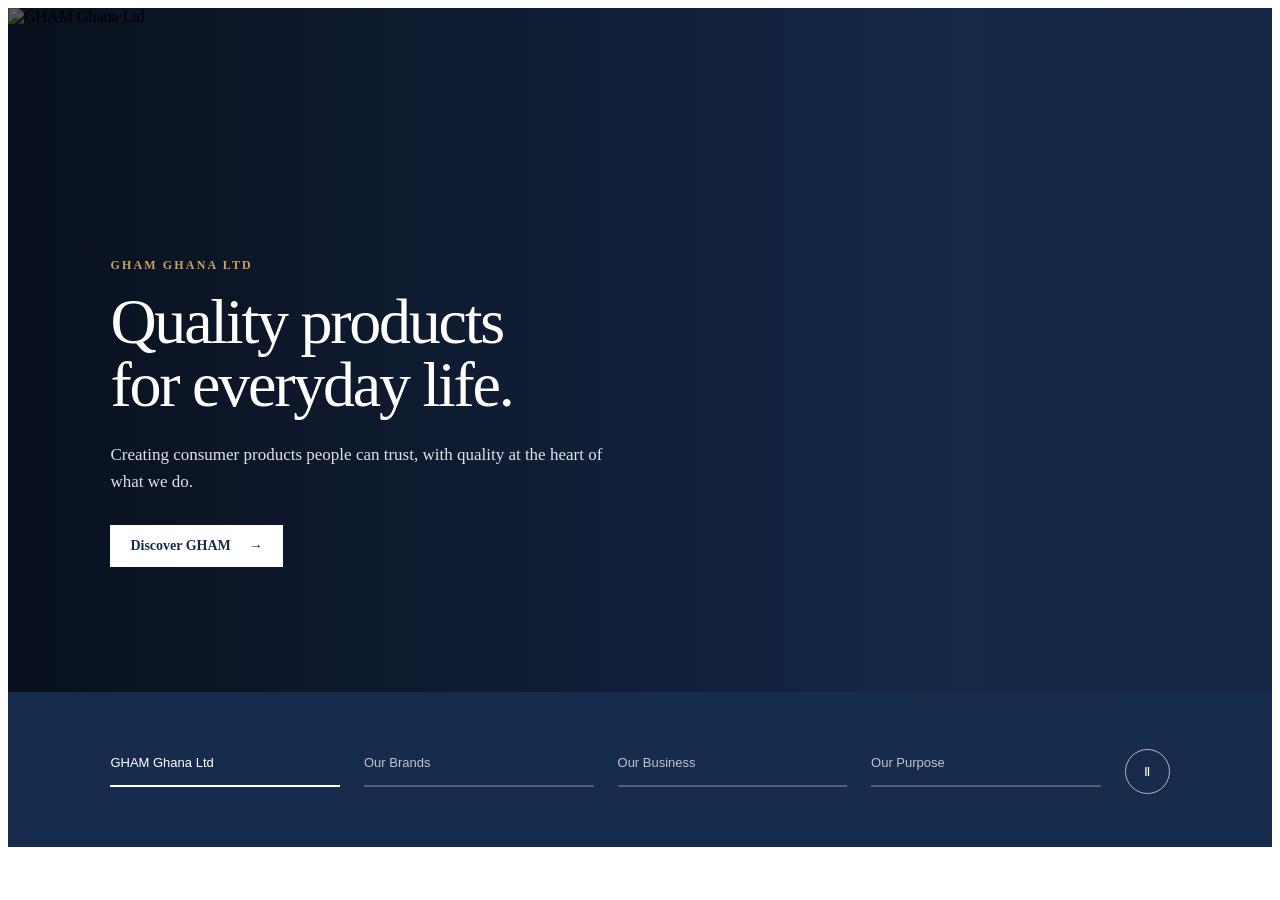
==== hero.html @ dbeafb9c "update" ====
<!DOCTYPE html>
<html lang="en">
<head>
    <meta charset="UTF-8">
    <meta name="viewport" content="width=device-width, initial-scale=1.0">
    <title>Document</title>
    <link rel="stylesheet" href="css/hero.css">
</head>
<body>
    <section class="hero-carousel" aria-label="GHAM featured stories">

    <div class="hero-slides">

        <!-- SLIDE 01 -->
        <article class="hero-slide is-active">
            <div class="hero-media">
                <img
                    src="pics/hero-01.webp"
                    alt="GHAM Ghana Ltd"
                >
            </div>

            <div class="hero-overlay"></div>

            <div class="hero-content">
                <span class="hero-eyebrow">GHAM GHANA LTD</span>

                <h1>
                    Quality products<br>
                    for everyday life.
                </h1>

                <p>
                    Creating consumer products people can trust,
                    with quality at the heart of what we do.
                </p>

                <a href="#about" class="hero-cta">
                    Discover GHAM
                    <span>→</span>
                </a>
            </div>
        </article>


        <!-- SLIDE 02 -->
        <article class="hero-slide">
            <div class="hero-media">
                <img
                    src="pics/hero-02.webp"
                    alt="GHAM consumer brands"
                >
            </div>

            <div class="hero-overlay"></div>

            <div class="hero-content">
                <span class="hero-eyebrow">OUR BRANDS</span>

                <h2>
                    Products made<br>
                    for everyday life.
                </h2>

                <p>
                    Building trusted consumer brands that bring
                    value to homes and communities.
                </p>

                <a href="#brands" class="hero-cta">
                    Explore Our Brands
                    <span>→</span>
                </a>
            </div>
        </article>


        <!-- SLIDE 03 -->
        <article class="hero-slide">
            <div class="hero-media">
                <img
                    src="pics/hero-03.webp"
                    alt="GHAM product development and operations"
                >
            </div>

            <div class="hero-overlay"></div>

            <div class="hero-content">
                <span class="hero-eyebrow">OUR BUSINESS</span>

                <h2>
                    From product idea<br>
                    to market.
                </h2>

                <p>
                    From development and operations to distribution,
                    we bring products closer to the people who need them.
                </p>

                <a href="#business" class="hero-cta">
                    Our Business
                    <span>→</span>
                </a>
            </div>
        </article>


        <!-- SLIDE 04 -->
        <article class="hero-slide">
            <div class="hero-media">
                <img
                    src="pics/hero-04.webp"
                    alt="GHAM people and communities"
                >
            </div>

            <div class="hero-overlay"></div>

            <div class="hero-content">
                <span class="hero-eyebrow">OUR PURPOSE</span>

                <h2>
                    Growing with<br>
                    purpose.
                </h2>

                <p>
                    Creating lasting value for consumers,
                    partners and the communities we serve.
                </p>

                <a href="#sustainability" class="hero-cta">
                    Our Approach
                    <span>→</span>
                </a>
            </div>
        </article>

    </div>


    <!-- CAROUSEL CONTROLS -->
    <div class="hero-controls">

        <button class="hero-control is-active" data-slide="0">
            <span class="control-title">GHAM Ghana Ltd</span>
            <span class="progress">
                <span></span>
            </span>
        </button>

        <button class="hero-control" data-slide="1">
            <span class="control-title">Our Brands</span>
            <span class="progress">
                <span></span>
            </span>
        </button>

        <button class="hero-control" data-slide="2">
            <span class="control-title">Our Business</span>
            <span class="progress">
                <span></span>
            </span>
        </button>

        <button class="hero-control" data-slide="3">
            <span class="control-title">Our Purpose</span>
            <span class="progress">
                <span></span>
            </span>
        </button>

        <button
            class="hero-play"
            type="button"
            aria-label="Pause slideshow"
            aria-pressed="false"
        >
            <span class="play-icon">Ⅱ</span>
        </button>

    </div>
<script src="js/hero.js"></script>
</section>
</body>
</html>
---- css/hero.css ----
/* =========================================
   GHAM HERO CAROUSEL
========================================= */

.hero-carousel {
    --hero-navy: #172b4d;
    --hero-gold: #c9a45c;

    position: relative;
    width: 100%;
    overflow: hidden;
    background: var(--hero-navy);
}

.hero-slides {
    position: relative;
    width: 100%;
    height: min(76vh, 760px);
    min-height: 560px;
}

.hero-slide {
    position: absolute;
    inset: 0;
    visibility: hidden;
    opacity: 0;
    pointer-events: none;
    overflow: hidden;
}

.hero-slide.is-active {
    visibility: visible;
    opacity: 1;
    pointer-events: auto;
    z-index: 2;
}


/* IMAGE */

.hero-media {
    position: absolute;
    inset: 0;
    overflow: hidden;
    border-bottom-right-radius: 80px;
}

.hero-media img {
    width: 100%;
    height: 100%;
    display: block;
    object-fit: cover;

    transform: scale(1.06);
    transition:
        transform 7s cubic-bezier(.16, 1, .3, 1);
}

.hero-slide.is-active .hero-media img {
    transform: scale(1);
}


/* IMAGE DARKENING */

.hero-overlay {
    position: absolute;
    inset: 0;

    background:
        linear-gradient(
            90deg,
            rgba(0, 0, 0, .62) 0%,
            rgba(0, 0, 0, .35) 38%,
            rgba(0, 0, 0, .08) 75%,
            rgba(0, 0, 0, .12) 100%
        );

    z-index: 1;
}


/* CONTENT */

.hero-content {
    position: absolute;
    z-index: 3;

    left: clamp(32px, 8vw, 150px);
    bottom: clamp(70px, 10vw, 125px);

    width: min(650px, 80%);

    color: white;
}

.hero-eyebrow {
    display: block;

    margin-bottom: 18px;

    font-size: 12px;
    font-weight: 600;
    letter-spacing: .18em;
    text-transform: uppercase;

    color: var(--hero-gold);
}

.hero-content h1,
.hero-content h2 {
    margin: 0;

    max-width: 720px;

    font-size: clamp(42px, 5vw, 76px);
    line-height: .98;
    font-weight: 500;
    letter-spacing: -.035em;

    opacity: 0;
    transform: translateY(30px);
}

.hero-slide.is-active .hero-content h1,
.hero-slide.is-active .hero-content h2 {
    animation: heroTextIn .8s cubic-bezier(.16, 1, .3, 1) .15s forwards;
}

.hero-content p {
    max-width: 520px;

    margin: 24px 0 30px;

    font-size: 17px;
    line-height: 1.6;

    color: rgba(255, 255, 255, .88);

    opacity: 0;
    transform: translateY(20px);
}

.hero-slide.is-active .hero-content p {
    animation: heroTextIn .7s cubic-bezier(.16, 1, .3, 1) .3s forwards;
}


/* CTA */

.hero-cta {
    display: inline-flex;
    align-items: center;
    gap: 18px;

    padding: 13px 20px;

    background: white;
    color: var(--hero-navy);

    font-size: 14px;
    font-weight: 600;
    text-decoration: none;

    opacity: 0;
    transform: translateY(20px);

    transition:
        gap .3s ease,
        background .3s ease,
        color .3s ease;
}

.hero-slide.is-active .hero-cta {
    animation: heroTextIn .7s cubic-bezier(.16, 1, .3, 1) .42s forwards;
}

.hero-cta:hover {
    gap: 25px;
    background: var(--hero-gold);
}


/* =========================================
   CONTROLS
========================================= */

.hero-controls {
    position: relative;

    display: flex;
    align-items: stretch;

    min-height: 108px;

    padding:
        25px
        clamp(30px, 8vw, 150px)
        22px;

    background: var(--hero-navy);

    z-index: 5;
}

.hero-control {
    position: relative;

    flex: 1;

    display: flex;
    flex-direction: column;
    justify-content: center;

    margin-right: 24px;

    padding: 0;

    border: 0;
    background: transparent;

    color: rgba(255, 255, 255, .72);

    text-align: left;
    cursor: pointer;
}

.control-title {
    margin-bottom: 14px;

    font-size: 13px;
    line-height: 1.3;
}


/* PROGRESS LINE */

.progress {
    position: relative;

    display: block;

    width: 100%;
    height: 2px;

    overflow: hidden;

    background: rgba(255, 255, 255, .25);
}

.progress span {
    position: absolute;
    inset: 0 auto 0 0;

    width: 0;

    background: white;
}

.hero-control.is-active {
    color: white;
}

.hero-control.is-active .progress span {
    animation: progressFill 7s linear forwards;
}


/* PLAY / PAUSE */

.hero-play {
    flex: 0 0 45px;

    align-self: center;

    width: 45px;
    height: 45px;

    border: 1px solid rgba(255, 255, 255, .65);
    border-radius: 50%;

    background: transparent;
    color: white;

    cursor: pointer;

    transition:
        background .3s ease,
        color .3s ease;
}

.hero-play:hover {
    background: white;
    color: var(--hero-navy);
}


/* =========================================
   ANIMATION
========================================= */

@keyframes heroTextIn {
    to {
        opacity: 1;
        transform: translateY(0);
    }
}

@keyframes progressFill {
    from {
        width: 0;
    }

    to {
        width: 100%;
    }
}


/* =========================================
   RESPONSIVE
========================================= */

@media (max-width: 900px) {

    .hero-slides {
        height: 70vh;
        min-height: 520px;
    }

    .hero-content {
        left: 40px;
        bottom: 65px;
    }

    .hero-controls {
        padding-left: 40px;
        padding-right: 40px;
    }

}

@media (max-width: 650px) {

    .hero-slides {
        height: 78vh;
        min-height: 580px;
    }

    .hero-media {
        border-bottom-right-radius: 45px;
    }

    .hero-overlay {
        background:
            linear-gradient(
                0deg,
                rgba(0, 0, 0, .68) 0%,
                rgba(0, 0, 0, .25) 65%,
                rgba(0, 0, 0, .12) 100%
            );
    }

    .hero-content {
        left: 24px;
        bottom: 55px;
        width: calc(100% - 48px);
    }

    .hero-content h1,
    .hero-content h2 {
        font-size: clamp(38px, 11vw, 54px);
    }

    .hero-content p {
        font-size: 15px;
    }

    .hero-controls {
        min-height: 85px;
        padding: 18px 24px;
    }

    .hero-control {
        margin-right: 10px;
    }

    .control-title {
        font-size: 11px;
    }

    .hero-control:nth-child(3),
    .hero-control:nth-child(4) {
        display: none;
    }

    .hero-play {
        width: 38px;
        height: 38px;
        flex-basis: 38px;
    }
}


/* ACCESSIBILITY */

@media (prefers-reduced-motion: reduce) {

    .hero-media img,
    .hero-cta {
        transition: none;
    }

    .hero-slide.is-active .hero-content h1,
    .hero-slide.is-active .hero-content h2,
    .hero-slide.is-active .hero-content p,
    .hero-slide.is-active .hero-cta {
        animation: none;
        opacity: 1;
        transform: none;
    }

    .hero-control.is-active .progress span {
        animation: none;
        width: 100%;
    }
}
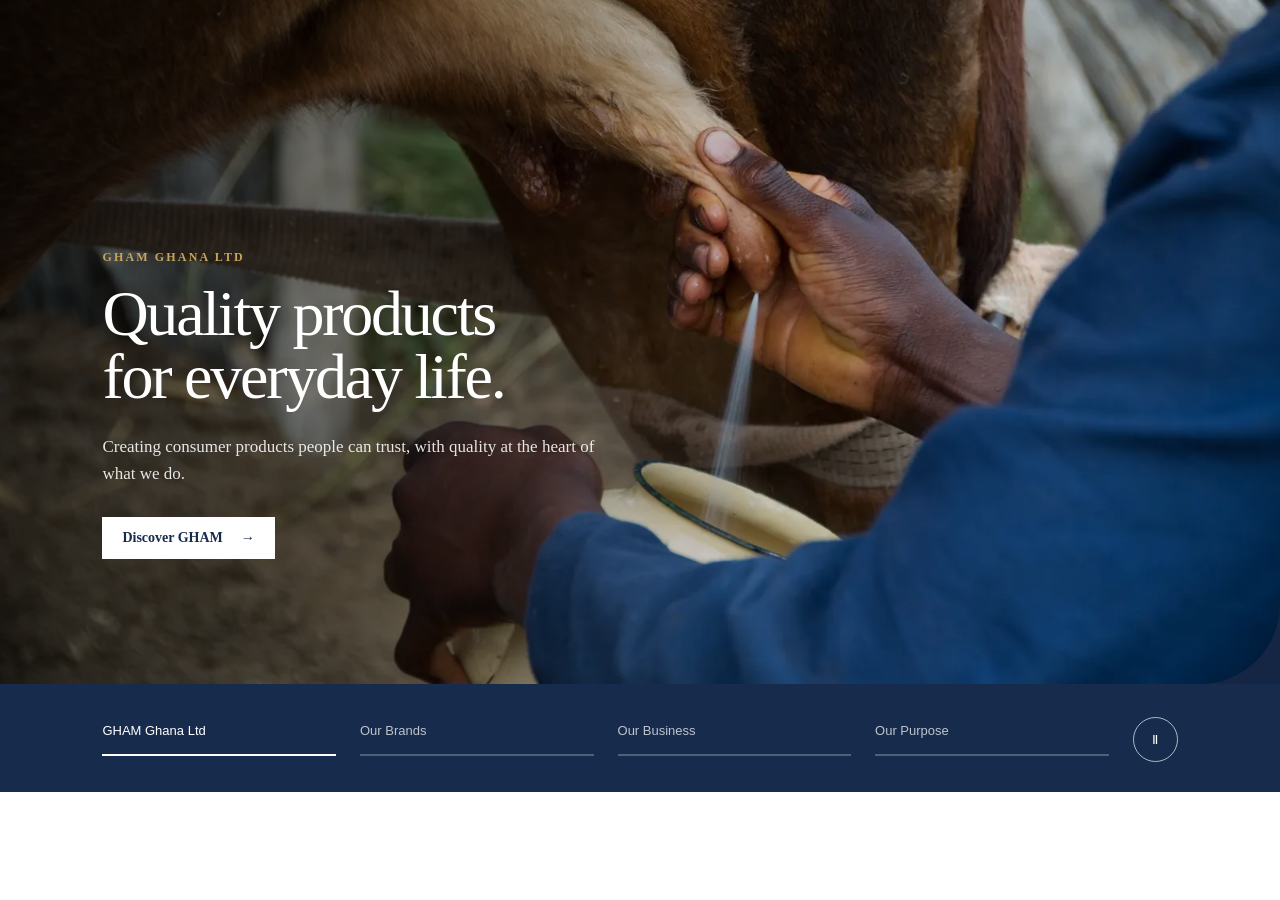
==== commit 3e829f02: "update" ====
--- a/hero.html
+++ b/hero.html
@@ -15,7 +15,7 @@
         <article class="hero-slide is-active">
             <div class="hero-media">
                 <img
-                    src="pics/hero-01.webp"
+                    src="assets/images/hero/dairy-milking-desktop-1600.webp"
                     alt="GHAM Ghana Ltd"
                 >
             </div>
@@ -47,7 +47,7 @@
         <article class="hero-slide">
             <div class="hero-media">
                 <img
-                    src="pics/hero-02.webp"
+                    src="assets/images/hero/highland-cattle-desktop-1600.webp"
                     alt="GHAM consumer brands"
                 >
             </div>
@@ -79,7 +79,7 @@
         <article class="hero-slide">
             <div class="hero-media">
                 <img
-                    src="pics/hero-03.webp"
+                    src="assets/images/hero/tea-plantation-desktop-1600.webp"
                     alt="GHAM product development and operations"
                 >
             </div>
@@ -111,7 +111,7 @@
         <article class="hero-slide">
             <div class="hero-media">
                 <img
-                    src="pics/hero-04.webp"
+                    src="assets/images/hero/tea-plantation-desktop-1600.webp"
                     alt="GHAM people and communities"
                 >
             </div>
--- a/css/hero.css
+++ b/css/hero.css
@@ -1,7 +1,11 @@
 /* =========================================
    GHAM HERO CAROUSEL
 ========================================= */
-
+*{
+    margin: 0;
+    padding: 0;
+    box-sizing: border-box;
+}
 .hero-carousel {
     --hero-navy: #172b4d;
     --hero-gold: #c9a45c;
